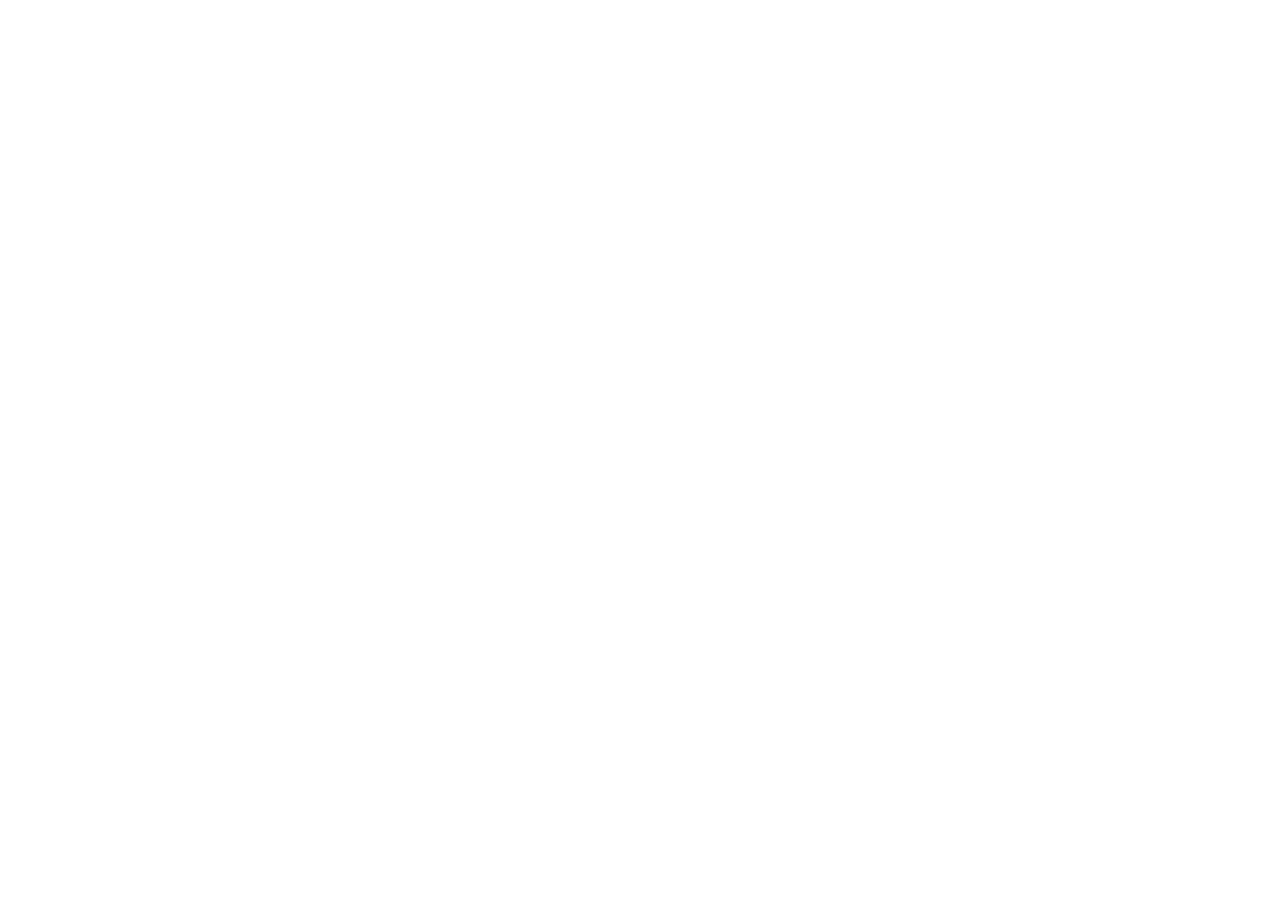
==== music.html @ b4eae677 "initial stage" ====
<!DOCTYPE html>
<html lang="en">
<head>
    <meta charset="UTF-8">
    <meta name="viewport" content="width=device-width, initial-scale=1.0">
    <title>Document</title>
</head>
<body>
    
</body>
</html>
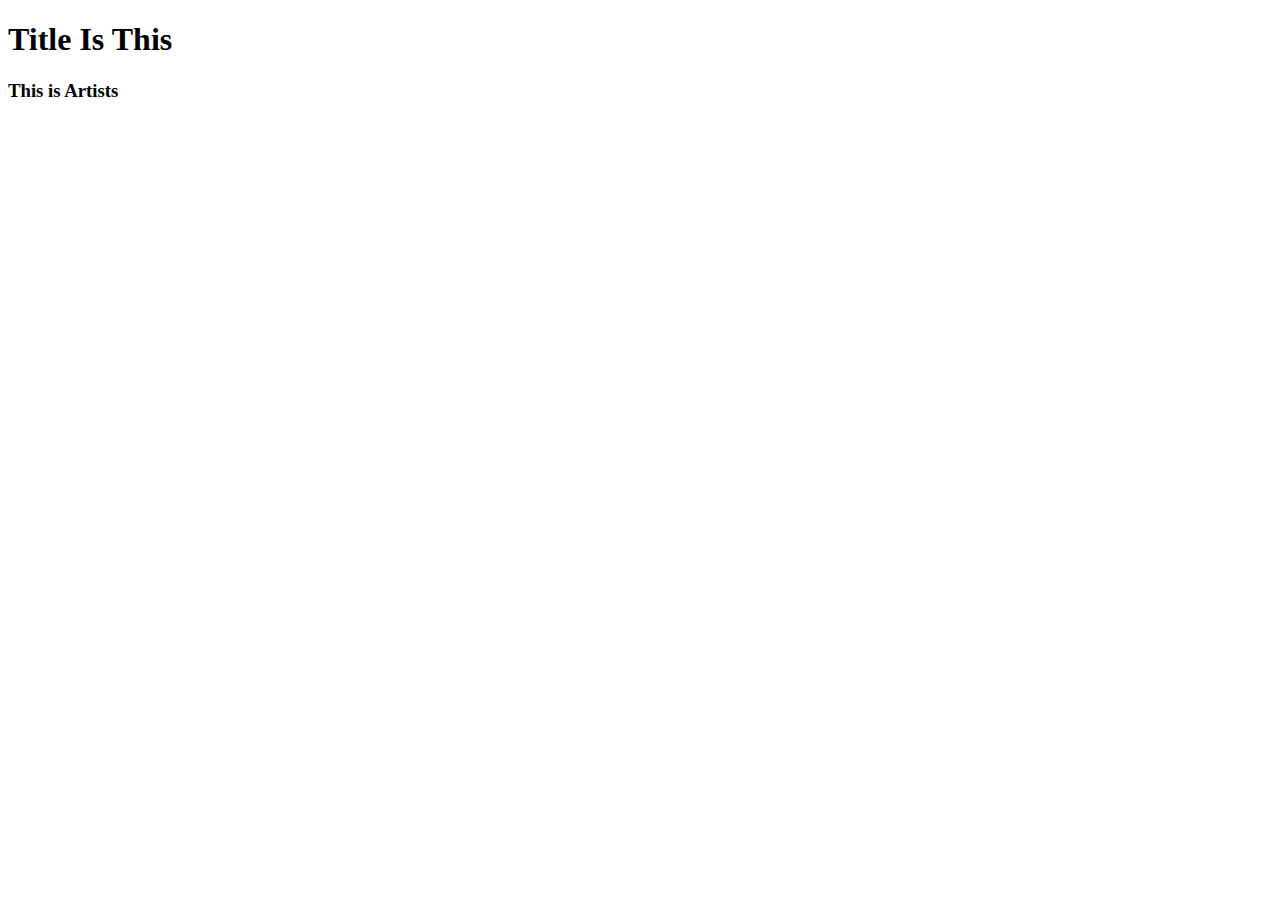
==== commit 16a34d81: "HTML Work Done" ====
--- a/music.html
+++ b/music.html
@@ -3,9 +3,54 @@
 <head>
     <meta charset="UTF-8">
     <meta name="viewport" content="width=device-width, initial-scale=1.0">
-    <title>Document</title>
+    <title>Music Player V 2.0</title>
+    <link rel="stylesheet" href="https://cdnjs.cloudflare.com/ajax/libs/font-awesome/5.15.0/css/all.min.css" integrity="sha512-BnbUDfEUfV0Slx6TunuB042k9tuKe3xrD6q4mg5Ed72LTgzDIcLPxg6yI2gcMFRyomt+yJJxE+zJwNmxki6/RA==" crossorigin="anonymous" />
+    <link rel="stylesheet" href="music.css">
 </head>
 <body>
+    <div class="main_div" id="main_div">
+        <div class="music_player_div">
+
+            <!-- This section will consists all the div related to the music info -->
+            <div class="music_info_div" id="music_info_div">
+                <div class="music_title_div" id="music_title_div">
+                    <h1 class="music_title" id="music_title">Title Is This</h1>
+                </div>
+                <div class="music_artists_div" id="music_artists_div">
+                    <h3 class="music_artists" id="music_artists">This is Artists</h3>
+                </div>
+            </div>
+
+            <!-- This section will consists all the div related to the cover image -->
+            <div class="cover_image_div" id="cover_image_div">
+                <img src="" alt="" class="cover_image" id="cover_image">
+            </div>
+
+            <!-- This section will consists all the div related to the music control -->
+            <div class="music_control_div" id="music_control_div">
+                <!-- This div consists the music current playback time and total duration -->
+                <div class="music_time_info_div">
+                    <div id="mucic_current_time"></div>
+                    <div id="music_total_duration"></div>
+                </div>
+                <!-- This div is related to the progress of the music playback -->
+                <div class="progress_div" id="progress_div">
+                    <div class="progress_bar" id="progress_bar">
+                        <div id="progress"></div>
+                    </div>
+                    <div class="progress_circle" id="progress_circle"></div>
+                </div>
+
+                <!-- This section will consists the music playback control like play, pause, 
+                forward, backward etc -->
+                <div class="playback_control_div" id="playback_control_div">
+                    <div id="forward"><i class="fas fa-step-forward"></i></div>
+                    <div id="play"><i class="fas fa-play"></i></div>
+                    <div id="backward"><i class="fas fa-step-backward"></i></div>
+                </div>
+            </div>
+        </div>
+    </div>
     
 </body>
 </html>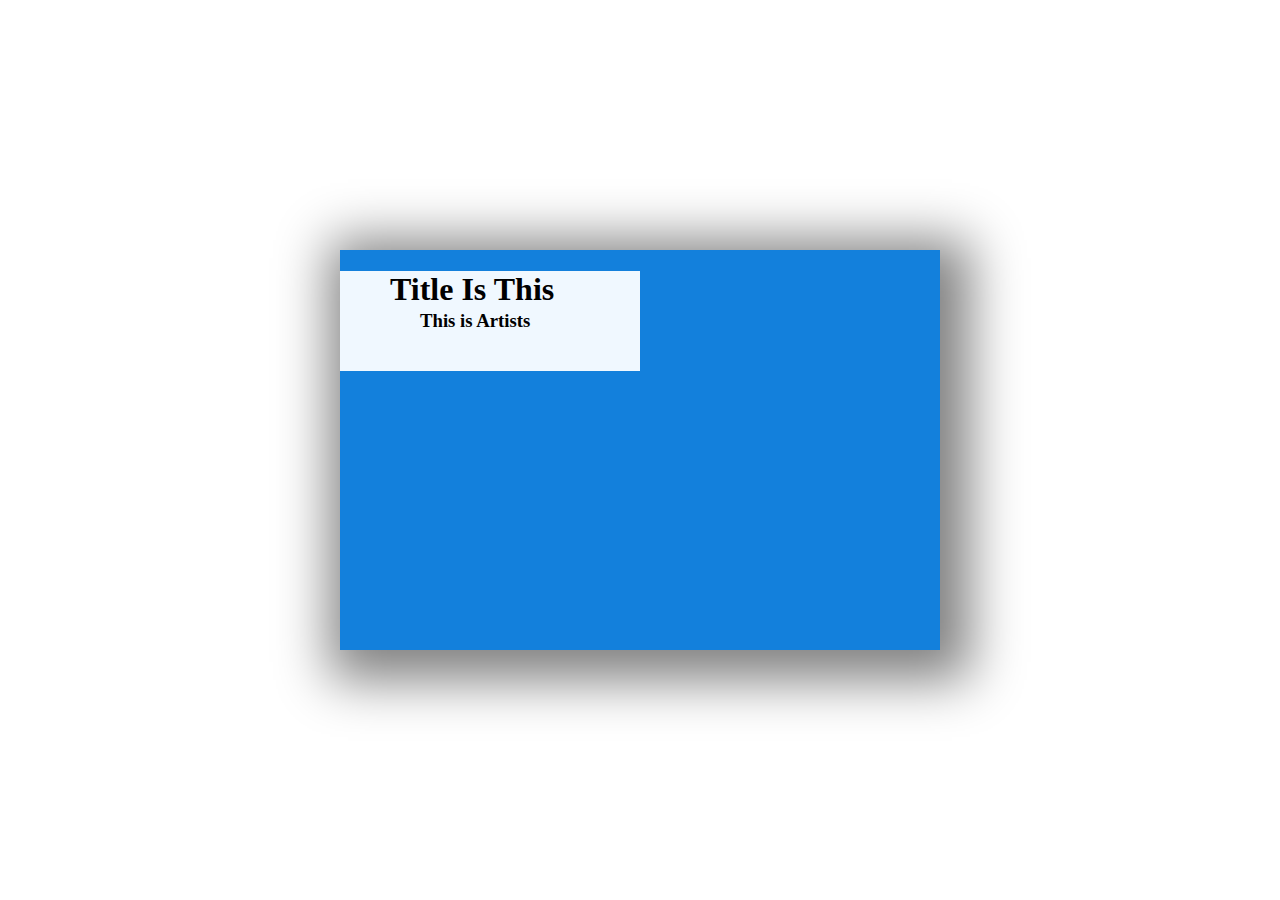
==== commit e0c60b93: "Added two section" ====
--- a/music.html
+++ b/music.html
@@ -1,56 +1,68 @@
 <!DOCTYPE html>
 <html lang="en">
+
 <head>
     <meta charset="UTF-8">
     <meta name="viewport" content="width=device-width, initial-scale=1.0">
     <title>Music Player V 2.0</title>
-    <link rel="stylesheet" href="https://cdnjs.cloudflare.com/ajax/libs/font-awesome/5.15.0/css/all.min.css" integrity="sha512-BnbUDfEUfV0Slx6TunuB042k9tuKe3xrD6q4mg5Ed72LTgzDIcLPxg6yI2gcMFRyomt+yJJxE+zJwNmxki6/RA==" crossorigin="anonymous" />
+    <link rel="stylesheet" href="https://cdnjs.cloudflare.com/ajax/libs/font-awesome/5.15.0/css/all.min.css"
+        integrity="sha512-BnbUDfEUfV0Slx6TunuB042k9tuKe3xrD6q4mg5Ed72LTgzDIcLPxg6yI2gcMFRyomt+yJJxE+zJwNmxki6/RA=="
+        crossorigin="anonymous" />
     <link rel="stylesheet" href="music.css">
 </head>
+
 <body>
     <div class="main_div" id="main_div">
         <div class="music_player_div">
 
-            <!-- This section will consists all the div related to the music info -->
-            <div class="music_info_div" id="music_info_div">
-                <div class="music_title_div" id="music_title_div">
-                    <h1 class="music_title" id="music_title">Title Is This</h1>
-                </div>
-                <div class="music_artists_div" id="music_artists_div">
-                    <h3 class="music_artists" id="music_artists">This is Artists</h3>
-                </div>
-            </div>
-
-            <!-- This section will consists all the div related to the cover image -->
-            <div class="cover_image_div" id="cover_image_div">
-                <img src="" alt="" class="cover_image" id="cover_image">
-            </div>
-
-            <!-- This section will consists all the div related to the music control -->
-            <div class="music_control_div" id="music_control_div">
-                <!-- This div consists the music current playback time and total duration -->
-                <div class="music_time_info_div">
-                    <div id="mucic_current_time"></div>
-                    <div id="music_total_duration"></div>
-                </div>
-                <!-- This div is related to the progress of the music playback -->
-                <div class="progress_div" id="progress_div">
-                    <div class="progress_bar" id="progress_bar">
-                        <div id="progress"></div>
+            <!-- This is the section which will be the left of the music player -->
+            <section class="left_section">
+                <!-- This section will consists all the div related to the music info -->
+                <div class="music_info_div" id="music_info_div">
+                    <div class="music_title_div" id="music_title_div">
+                        <h1 class="music_title" id="music_title">Title Is This</h1>
                     </div>
-                    <div class="progress_circle" id="progress_circle"></div>
+                    <div class="music_artists_div" id="music_artists_div">
+                        <h3 class="music_artists" id="music_artists">This is Artists</h3>
+                    </div>
                 </div>
 
-                <!-- This section will consists the music playback control like play, pause, 
+                <!-- This section will consists all the div related to the cover image -->
+                <div class="cover_image_div" id="cover_image_div">
+                    <img src="" alt="" class="cover_image" id="cover_image">
+                </div>
+            </section>
+
+            <!-- This is the section which will be the right of the music player -->
+            <section class="right_section">
+                <!-- This section will consists all the div related to the music control -->
+                <div class="music_control_div" id="music_control_div">
+                    <!-- This div consists the music current playback time and total duration -->
+                    <div class="music_time_info_div">
+                        <div id="mucic_current_time"></div>
+                        <div id="music_total_duration"></div>
+                    </div>
+                    <!-- This div is related to the progress of the music playback -->
+                    <div class="progress_div" id="progress_div">
+                        <div class="progress_bar" id="progress_bar">
+                            <div id="progress"></div>
+                        </div>
+                        <div class="progress_circle" id="progress_circle"></div>
+                    </div>
+
+                    <!-- This section will consists the music playback control like play, pause, 
                 forward, backward etc -->
-                <div class="playback_control_div" id="playback_control_div">
-                    <div id="forward"><i class="fas fa-step-forward"></i></div>
-                    <div id="play"><i class="fas fa-play"></i></div>
-                    <div id="backward"><i class="fas fa-step-backward"></i></div>
+                    <div class="playback_control_div" id="playback_control_div">
+                        <div id="forward"><i class="fas fa-step-forward"></i></div>
+                        <div id="play"><i class="fas fa-play"></i></div>
+                        <div id="backward"><i class="fas fa-step-backward"></i></div>
+                    </div>
                 </div>
-            </div>
+            </section>
+
         </div>
     </div>
-    
+
 </body>
+
 </html>--- a/music.css
+++ b/music.css
@@ -0,0 +1,61 @@
+* {
+    box-sizing: border-box;
+}
+
+body {
+    padding: 0;
+    margin: 0;
+}
+
+
+/* This is the css styling for the main div */
+.main_div {
+    width: 600px;
+    height: 400px;
+    display: flex;
+    position: absolute;
+    top: 50%;
+    left: 50%;
+    transform: translate(-50%, -50%);
+    background-color: rgb(219, 159, 29);
+    box-shadow: 10px 10px 50px 20px grey;
+}
+
+/* This is the css styling for the music_player_div */
+.music_player_div {
+    width: 100%;
+    height: 100%;
+    background-color: rgba(15, 127, 224, 0.986);
+    display: flex;
+}
+
+/* This is css styling for the music_info_div */
+.music_info_div {
+    width: 300px;
+    height: 100px;
+    display: block;
+    background-color: aliceblue;
+}
+
+/* This is the css styling for the music_title_div */
+.music_title_div {
+    width: 300px;
+    position: relative;
+}
+
+.music_title {
+    justify-content: center;
+    margin-left: 50px;
+}
+
+/* This is the css styling for the music_artists_div */
+.music_artists_div {
+    width: 300px;
+    position: relative;
+    bottom: 20px;
+}
+
+.music_artists {
+    justify-content: center;
+    margin-left: 80px;
+}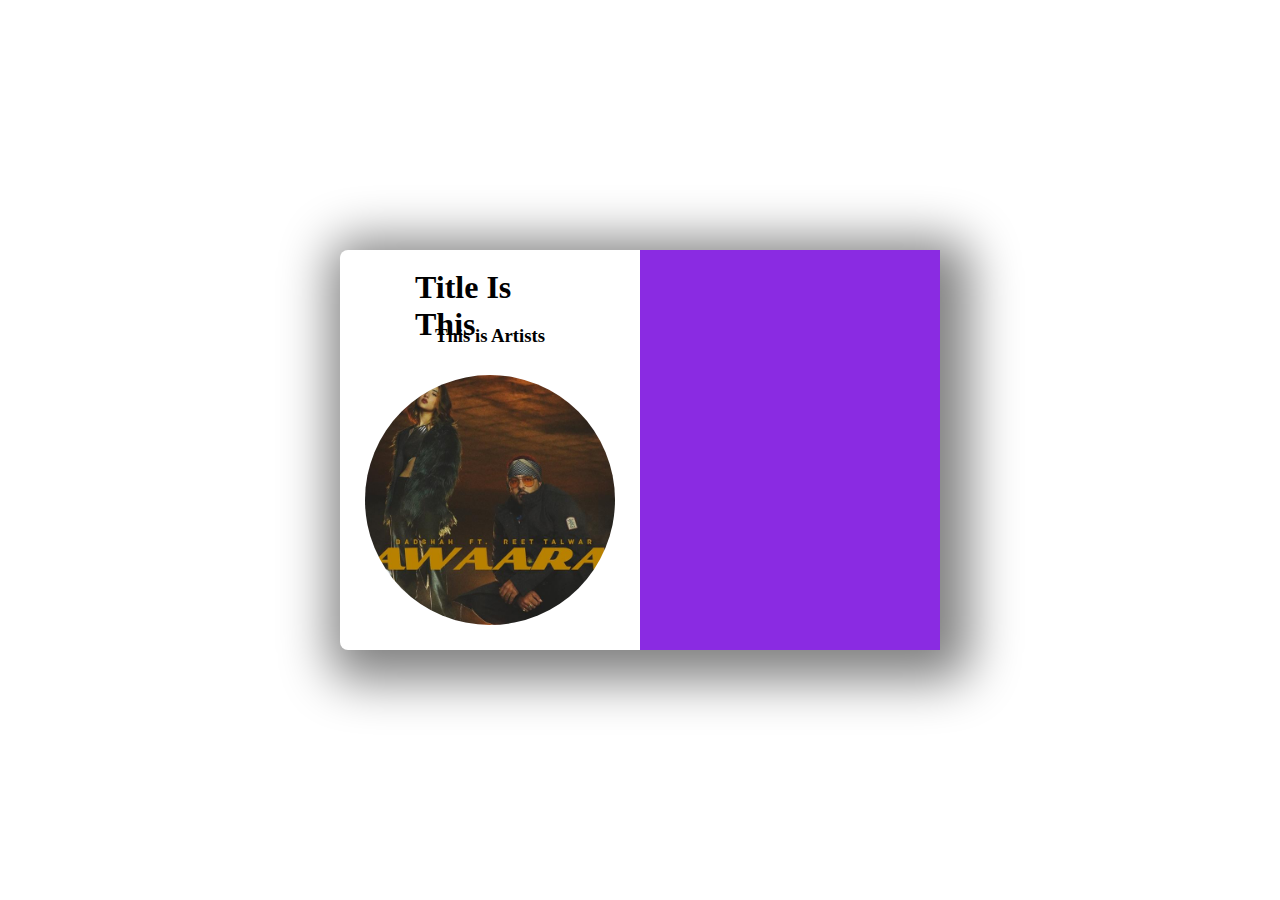
==== commit b04c5771: "Left Section CSS Completed" ====
--- a/music.html
+++ b/music.html
@@ -29,7 +29,7 @@
 
                 <!-- This section will consists all the div related to the cover image -->
                 <div class="cover_image_div" id="cover_image_div">
-                    <img src="" alt="" class="cover_image" id="cover_image">
+                    <img src="image/awaara.jpg" alt="" class="cover_image" id="cover_image">
                 </div>
             </section>
 
--- a/music.css
+++ b/music.css
@@ -17,15 +17,20 @@
     top: 50%;
     left: 50%;
     transform: translate(-50%, -50%);
-    background-color: rgb(219, 159, 29);
     box-shadow: 10px 10px 50px 20px grey;
+    border-radius: 8px;
 }
 
 /* This is the css styling for the music_player_div */
 .music_player_div {
     width: 100%;
     height: 100%;
-    background-color: rgba(15, 127, 224, 0.986);
+    display: flex;
+}
+
+/* This is the css styling for the left section */
+.left_section {
+    width: 50%;
     display: flex;
 }
 
@@ -34,28 +39,61 @@
     width: 300px;
     height: 100px;
     display: block;
-    background-color: aliceblue;
+    position: absolute;
 }
 
 /* This is the css styling for the music_title_div */
 .music_title_div {
-    width: 300px;
+    width: 100%;
+    height: 50px;
     position: relative;
 }
 
 .music_title {
-    justify-content: center;
-    margin-left: 50px;
+    position: absolute;
+    top: 70%;
+    left: 50%;
+    transform: translate(-50%, -50%);
 }
 
 /* This is the css styling for the music_artists_div */
 .music_artists_div {
-    width: 300px;
+    width: 100%;
+    height: 50px;
     position: relative;
-    bottom: 20px;
 }
 
 .music_artists {
-    justify-content: center;
-    margin-left: 80px;
+    position: absolute;
+    top: 20%;
+    left: 50%;
+    transform: translate(-50%, -20%);
+}
+
+/* This is css styling for the music cover div */
+.cover_image_div {
+    width: 100%;
+    height: 300px;
+    position: relative;
+    top: 100px;
+}
+
+/* This is css styling for the img  */
+.cover_image_div img {
+    width: 250px;
+    height: 250px;
+    position: relative;
+    top: 50%;
+    left: 50%;
+    border-image: round;
+    transform: translate(-50%, -50%);
+    border-radius: 250px;
+}
+
+/*_______________________Right Section CSS_____________________*/
+/* This is the css styling for the right section */
+.right_section {
+    width: 50%;
+    display: block;
+    background-color: blueviolet;
 }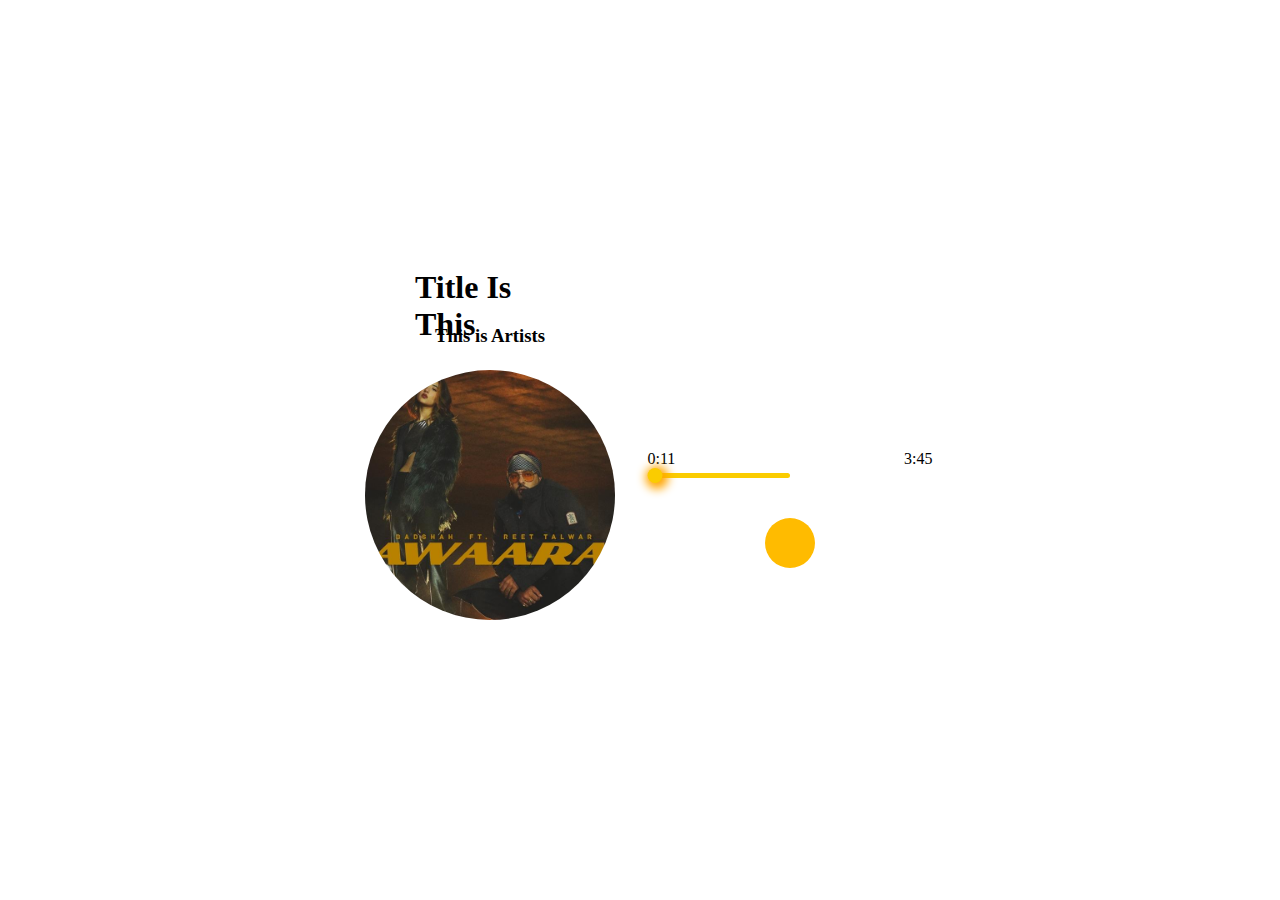
==== commit db611094: "All Styling Part Completed" ====
--- a/music.html
+++ b/music.html
@@ -29,7 +29,7 @@
 
                 <!-- This section will consists all the div related to the cover image -->
                 <div class="cover_image_div" id="cover_image_div">
-                    <img src="image/awaara.jpg" alt="" class="cover_image" id="cover_image">
+                    <img src="image/awaara.jpg" alt="" class="cover_image rotating_anim" id="cover_image">
                 </div>
             </section>
 
@@ -39,23 +39,23 @@
                 <div class="music_control_div" id="music_control_div">
                     <!-- This div consists the music current playback time and total duration -->
                     <div class="music_time_info_div">
-                        <div id="mucic_current_time"></div>
-                        <div id="music_total_duration"></div>
+                        <div id="mucic_current_time">0:11</div>
+                        <div id="music_total_duration">3:45</div>
                     </div>
                     <!-- This div is related to the progress of the music playback -->
                     <div class="progress_div" id="progress_div">
                         <div class="progress_bar" id="progress_bar">
                             <div id="progress"></div>
+                            <div class="progress_circle" id="progress_circle"></div>
                         </div>
-                        <div class="progress_circle" id="progress_circle"></div>
                     </div>
 
                     <!-- This section will consists the music playback control like play, pause, 
                 forward, backward etc -->
                     <div class="playback_control_div" id="playback_control_div">
-                        <div id="forward"><i class="fas fa-step-forward"></i></div>
-                        <div id="play"><i class="fas fa-play"></i></div>
-                        <div id="backward"><i class="fas fa-step-backward"></i></div>
+                        <div id="backward_div"><i class="fas fa-step-backward" id="backward"></i></div>
+                        <div id="play_div"><i class="fas fa-play" id="play"></i></div>
+                        <div id="forward_div"><i class="fas fa-step-forward" id="forward"></i></div>
                     </div>
                 </div>
             </section>
--- a/music.css
+++ b/music.css
@@ -17,8 +17,8 @@
     top: 50%;
     left: 50%;
     transform: translate(-50%, -50%);
-    box-shadow: 10px 10px 50px 20px grey;
-    border-radius: 8px;
+    /* box-shadow: 10px 10px 50px 20px grey; */
+    border-radius: 16px;
 }
 
 /* This is the css styling for the music_player_div */
@@ -26,6 +26,35 @@
     width: 100%;
     height: 100%;
     display: flex;
+    border-radius: 16px;
+    animation-name: colorAnimation;
+    animation-duration: 2s;
+    animation-timing-function:cubic-bezier(0.39, 0.575, 0.565, 1);
+    animation-iteration-count: infinite;
+}
+
+@keyframes colorAnimation {
+    0% {
+        background-color: rgba(255, 0, 0, 0.30);
+        box-shadow: 10px 10px 50px 20px rgba(255, 102, 0, 0.75);
+    }
+    25% {
+        background-color: rgba(255, 102, 0, 0.30);
+        box-shadow: 10px 10px 50px 20px rgba(255, 0, 0, 0.75);
+    }
+    50% {
+        background-color: rgba(255, 255, 0, 0.30);
+        box-shadow: 10px 10px 50px 20px rgba(255, 0, 0, 0.75);
+    }
+    75% {
+        background-color: rgba(209, 201, 87, 0.30);
+        box-shadow: 10px 10px 50px 20px rgba(255, 0, 119, 0.658);
+    }
+    100% {
+       background-color: rgba(255, 0, 0, 0.30);
+       box-shadow: 10px 10px 50px 20px rgba(209, 201, 87, 0.75);
+
+    }
 }
 
 /* This is the css styling for the left section */
@@ -83,17 +112,183 @@
     width: 250px;
     height: 250px;
     position: relative;
-    top: 50%;
-    left: 50%;
+    display: flex;
+    margin: auto;
+    top: 20px;
     border-image: round;
-    transform: translate(-50%, -50%);
     border-radius: 250px;
+}
+
+/* This is the css for the cover image rotation */
+.rotating_anim {
+    animation-name: image_rotation;
+    animation-duration: 4s;
+    animation-timing-function: cubic-bezier(0.785, 0.135, 0.15, 0.86);
+    animation-iteration-count: infinite;
+}
+
+@keyframes image_rotation {
+    from {
+        transform: rotate(0deg) ;
+    }
+    to {
+        transform: rotate(360deg);
+    }
 }
 
 /*_______________________Right Section CSS_____________________*/
 /* This is the css styling for the right section */
 .right_section {
     width: 50%;
+}
+
+/* This is the css styling for music_control_div */
+.music_control_div {
+    width: 100%;
+    height: 100%;
     display: block;
-    background-color: blueviolet;
+}
+
+/* This is the css for music_time_info_div */
+.music_time_info_div {
+    width: 95%;
+    position: relative;
+    display: flex;
+    margin: auto;
+    top: 200px;
+    justify-content: space-between;
+}
+
+/* This is the css for progress_div */
+.progress_div {
+    width: 90%;
+    height: 50px;
+    position: relative;
+    display: flex;
+    margin: auto;
+    top: 200px;
+}
+
+
+/* This is the css for progressbar */
+.progress_bar {
+    width: 100%;
+    height: 5px;
+    position: relative;
+    display: flex;
+    top: 5px;
+    background-color: rgb(255, 255, 255);
+    border-radius: 20px;
+}
+
+.progress_bar:hover {
+    cursor: pointer;
+}
+
+/* This is the css for progress */ 
+#progress {
+    width: 50%;
+    height: 100%;
+    background-color: rgb(250, 204, 0);
+    border-radius: 20px;
+}
+
+/* This is the css for progress circle */
+.progress_circle {
+    width: 15px;
+    height: 15px;
+    border-radius: 15px;
+    background-color: rgb(250, 204, 0);
+    position: absolute;
+    top: -100%;
+    transform: translateX(-50%);
+    box-shadow: 2px 2px 10px 4px rgb(255, 166, 0);
+}
+
+.progress_circle:hover {
+    cursor: pointer;
+}
+
+/* This is the css for the playback_control_div */
+.playback_control_div {
+    width: 100%;
+    position: relative;
+    display: flex;
+    justify-content: space-around;
+    top: 200px;
+}
+
+/* This id the css for the play div */
+#play_div {
+    width: 50px;
+    height: 50px;
+    display: flex;
+    position: relative;
+    background-color: rgb(255, 187, 0);
+    border-radius: 50px;
+}
+
+#play {
+    display: flex;
+    position: relative;
+    margin: auto;
+}
+
+#play_div:hover {
+    cursor: pointer;
+    background-color: rgb(250, 0, 42);
+    box-shadow: 5px 1px 40px 5px rgb(245, 0, 143);
+}
+
+#play_div:hover > #play {
+    color: aliceblue;
+}
+
+/* This is the css for forward_div  */
+#forward_div {
+    width: 50px;
+    height: 50px;
+    display: flex;
+    position: relative;
+    border-radius: 50px;
+}
+
+#forward {
+    display: flex;
+    position: relative;
+    margin: auto;
+}
+
+#forward_div:hover {
+    cursor: pointer;
+    
+}
+
+#forward_div:hover > #forward {
+    color: rgb(250, 0, 67);
+}
+
+/* This is the css for backward_div  */
+#backward_div {
+    width: 50px;
+    height: 50px;
+    display: flex;
+    position: relative;
+    border-radius: 50px;
+}
+
+
+#backward {
+    display: flex;
+    position: relative;
+    margin: auto;
+}
+
+#backward_div:hover {
+    cursor: pointer;
+    
+}
+
+#backward_div:hover > #backward {
+    color: rgb(250, 0, 67);
 }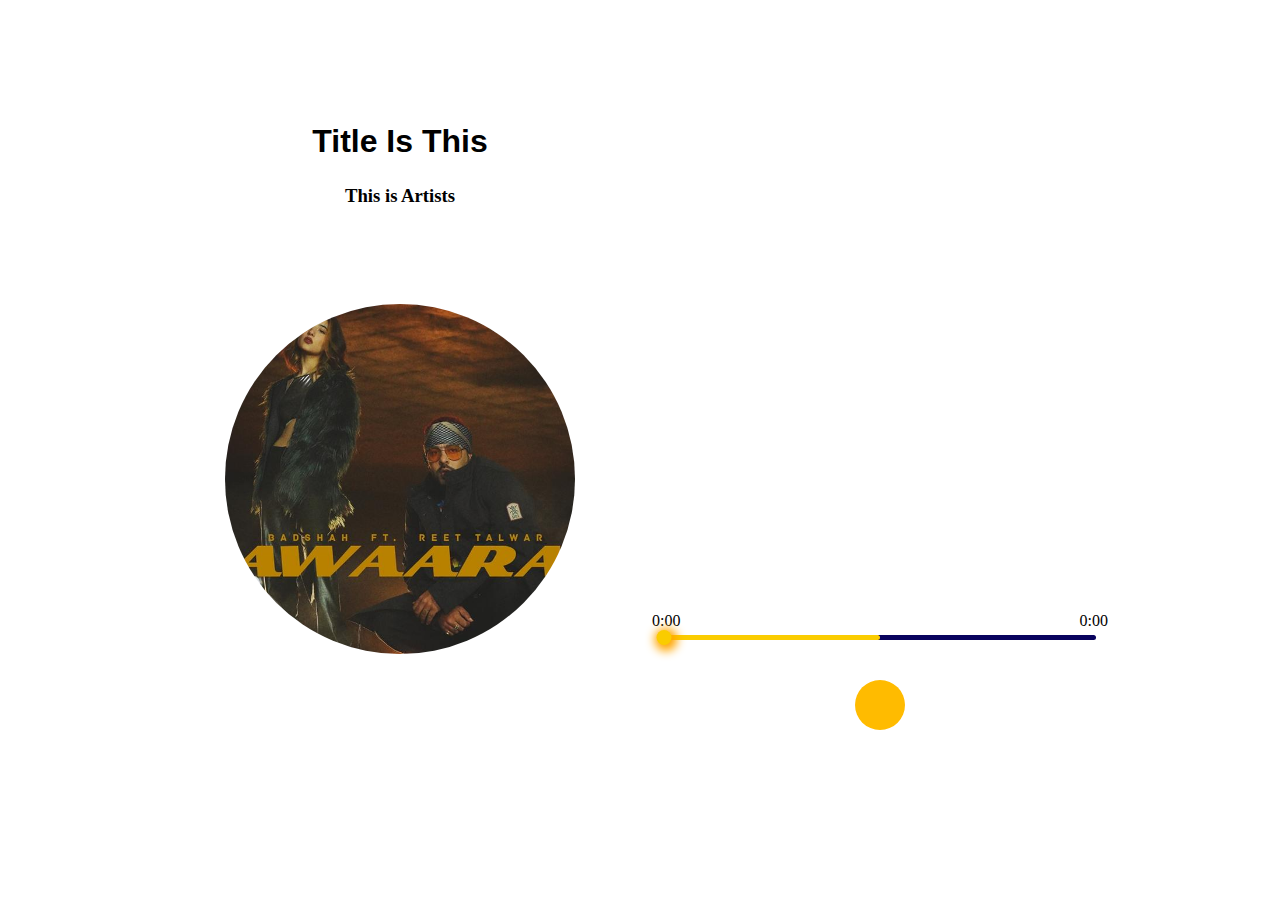
==== commit 5c5c4ae3: "Javascript File Added" ====
--- a/music.html
+++ b/music.html
@@ -13,7 +13,7 @@
 
 <body>
     <div class="main_div" id="main_div">
-        <div class="music_player_div">
+        <div class="music_player_div" id="music_player_div">
 
             <!-- This is the section which will be the left of the music player -->
             <section class="left_section">
@@ -29,7 +29,7 @@
 
                 <!-- This section will consists all the div related to the cover image -->
                 <div class="cover_image_div" id="cover_image_div">
-                    <img src="image/awaara.jpg" alt="" class="cover_image rotating_anim" id="cover_image">
+                    <img src="image/awaara.jpg" alt="" class="cover_image" id="cover_image">
                 </div>
             </section>
 
@@ -53,6 +53,7 @@
                     <!-- This section will consists the music playback control like play, pause, 
                 forward, backward etc -->
                     <div class="playback_control_div" id="playback_control_div">
+                        <audio src="" id="music"></audio>
                         <div id="backward_div"><i class="fas fa-step-backward" id="backward"></i></div>
                         <div id="play_div"><i class="fas fa-play" id="play"></i></div>
                         <div id="forward_div"><i class="fas fa-step-forward" id="forward"></i></div>
@@ -63,6 +64,8 @@
         </div>
     </div>
 
+    <script src="script.js"></script>
+
 </body>
 
 </html>--- a/music.css
+++ b/music.css
@@ -10,15 +10,19 @@
 
 /* This is the css styling for the main div */
 .main_div {
-    width: 600px;
-    height: 400px;
-    display: flex;
+    width: 75%;
+    height: 90%;
+    display: block;
     position: absolute;
     top: 50%;
     left: 50%;
     transform: translate(-50%, -50%);
-    /* box-shadow: 10px 10px 50px 20px grey; */
     border-radius: 16px;
+}
+
+/* This is the css for box shadow */
+.box_shadow {
+    box-shadow:10px 10px 80px 10px #584949;
 }
 
 /* This is the css styling for the music_player_div */
@@ -26,10 +30,14 @@
     width: 100%;
     height: 100%;
     display: flex;
+    position: relative;
     border-radius: 16px;
+}
+
+.flash_animation {
     animation-name: colorAnimation;
-    animation-duration: 2s;
-    animation-timing-function:cubic-bezier(0.39, 0.575, 0.565, 1);
+    animation-duration: 500ms;
+    animation-timing-function:cubic-bezier(1, 0, 0, 1);
     animation-iteration-count: infinite;
 }
 
@@ -60,21 +68,22 @@
 /* This is the css styling for the left section */
 .left_section {
     width: 50%;
-    display: flex;
+    display: block;
+    position: relative;
 }
 
 /* This is css styling for the music_info_div */
 .music_info_div {
-    width: 300px;
-    height: 100px;
-    display: block;
-    position: absolute;
+    width: 100%;
+    height: 20%;
+    display: block;
+    position: relative;
 }
 
 /* This is the css styling for the music_title_div */
 .music_title_div {
     width: 100%;
-    height: 50px;
+    height: 50%;
     position: relative;
 }
 
@@ -82,39 +91,41 @@
     position: absolute;
     top: 70%;
     left: 50%;
-    transform: translate(-50%, -50%);
+    font-family: -apple-system, BlinkMacSystemFont, 'Segoe UI', Roboto, Oxygen, Ubuntu, Cantarell, 'Open Sans', 'Helvetica Neue', sans-serif;
+    font-size: 32px;
+    transform: translate(-50%, 0%);
 }
 
 /* This is the css styling for the music_artists_div */
 .music_artists_div {
     width: 100%;
-    height: 50px;
+    height: 50%;
     position: relative;
 }
 
 .music_artists {
     position: absolute;
-    top: 20%;
+    top: 50%;
     left: 50%;
-    transform: translate(-50%, -20%);
+    font-family: cursive;
+    transform: translate(-50%, 0%);
 }
 
 /* This is css styling for the music cover div */
 .cover_image_div {
     width: 100%;
-    height: 300px;
-    position: relative;
-    top: 100px;
+    height: 80%;
+    position: relative;
 }
 
 /* This is css styling for the img  */
 .cover_image_div img {
-    width: 250px;
-    height: 250px;
-    position: relative;
-    display: flex;
-    margin: auto;
-    top: 20px;
+    width: 350px;
+    height: 350px;
+    position: relative;
+    display: flex;
+    top: 15%;
+    margin: auto;
     border-image: round;
     border-radius: 250px;
 }
@@ -155,7 +166,7 @@
     position: relative;
     display: flex;
     margin: auto;
-    top: 200px;
+    top: 70%;
     justify-content: space-between;
 }
 
@@ -166,7 +177,7 @@
     position: relative;
     display: flex;
     margin: auto;
-    top: 200px;
+    top: 70%;
 }
 
 
@@ -177,7 +188,7 @@
     position: relative;
     display: flex;
     top: 5px;
-    background-color: rgb(255, 255, 255);
+    background-color: rgb(9, 3, 94);
     border-radius: 20px;
 }
 
@@ -215,7 +226,7 @@
     position: relative;
     display: flex;
     justify-content: space-around;
-    top: 200px;
+    top: 70%;
 }
 
 /* This id the css for the play div */
@@ -291,4 +302,164 @@
 
 #backward_div:hover > #backward {
     color: rgb(250, 0, 67);
+}
+
+/*___________________CSS For Medis Queries______________________*/
+/* For Screen Less than 1024px */
+@media only screen and (max-width: 1024px) {
+/* This is the css styling for the main div */
+.main_div {
+    width: 90%;
+    height: 90%;
+    border-radius: 40px;
+}
+
+/* This is the css styling for the music_player_div */
+.music_player_div {
+    display: block;
+    position: relative;
+    border-radius: 40px;
+}
+
+
+/* This is the css styling for the left section */
+.left_section {
+    width: 100%;
+    height: 70%;
+    display: block;
+    position: relative;
+}
+
+/* This is the css styling for the music_title_div */
+
+.music_title {
+    font-size: 24px;
+}
+
+.music_artists {
+    font-size: 14px;
+}
+
+/* This is css styling for the img  */
+.cover_image_div img {
+    width: 250px;
+    height: 250px;
+}
+
+/* This is the css for the cover image rotation */
+.rotating_anim {
+    animation-name: image_rotation;
+    animation-duration: 2s;
+    animation-timing-function: cubic-bezier(0.23, 1, 0.320, 1);
+    animation-iteration-count: infinite;
+}
+
+@keyframes image_rotation {
+    from {
+        transform: rotate(0deg) ;
+    }
+    to {
+        transform: rotate(360deg);
+    }
+}
+
+/*_______________________Right Section CSS_____________________*/
+/* This is the css styling for the right section */
+.right_section {
+    width: 100%;
+    height: 30%;
+    position: relative;
+}
+
+/* This is the css for music_time_info_div */
+.music_time_info_div {
+    top: 0;
+}
+
+/* This is the css for progress_div */
+.progress_div {
+    top: 0;
+}
+
+/* This is the css for the playback_control_div */
+.playback_control_div {
+    top: 0;
+}
+}
+
+/*_______________ For Screen Less than 300px__________ */
+@media only screen and (max-width: 320px) {
+        
+    /* This is the css styling for the music_title_div */
+    
+    .music_title {
+        font-size: 18px;
+        top: 60%;
+    }
+    
+    .music_artists {
+        font-size: 12px;
+    }
+    
+    /* This is css styling for the img  */
+    .cover_image_div img {
+        width: 220px;
+        height: 220px;
+    }
+    
+}
+
+/*_______________ For Screen Less than 300px__________ */
+@media only screen and (max-height: 480px) {
+
+
+    /* This is the css styling for the music_player_div */
+    .music_player_div {
+        display: flex;
+        position: absolute;
+        border-radius: 40px;
+    }
+
+    /* This is the css for right section */
+    .right_section {
+        height: 100%;
+        position: absolute;
+    }
+
+    /* This is the css for music title */
+    .music_title {
+        top: 30%;
+    }
+    
+    /* This is css styling for the img  */
+    .cover_image_div img {
+        width: 150px;
+        height: 150px;
+    }
+
+    /* This is the css for music_time_info_div */
+.music_time_info_div {
+    width: 85%;
+    top: 60%;
+}
+
+/* This is the css for progress_div */
+.progress_div {
+    width: 75%;
+    top: 60%;
+}
+
+/* This is the css for the playback_control_div */
+.playback_control_div {
+    top: 60%;
+}
+
+/* #forward, #backward {
+    color: aliceblue;
+}
+
+#mucic_current_time, #music_total_duration {
+    color: aliceblue;
+} */
+    
 }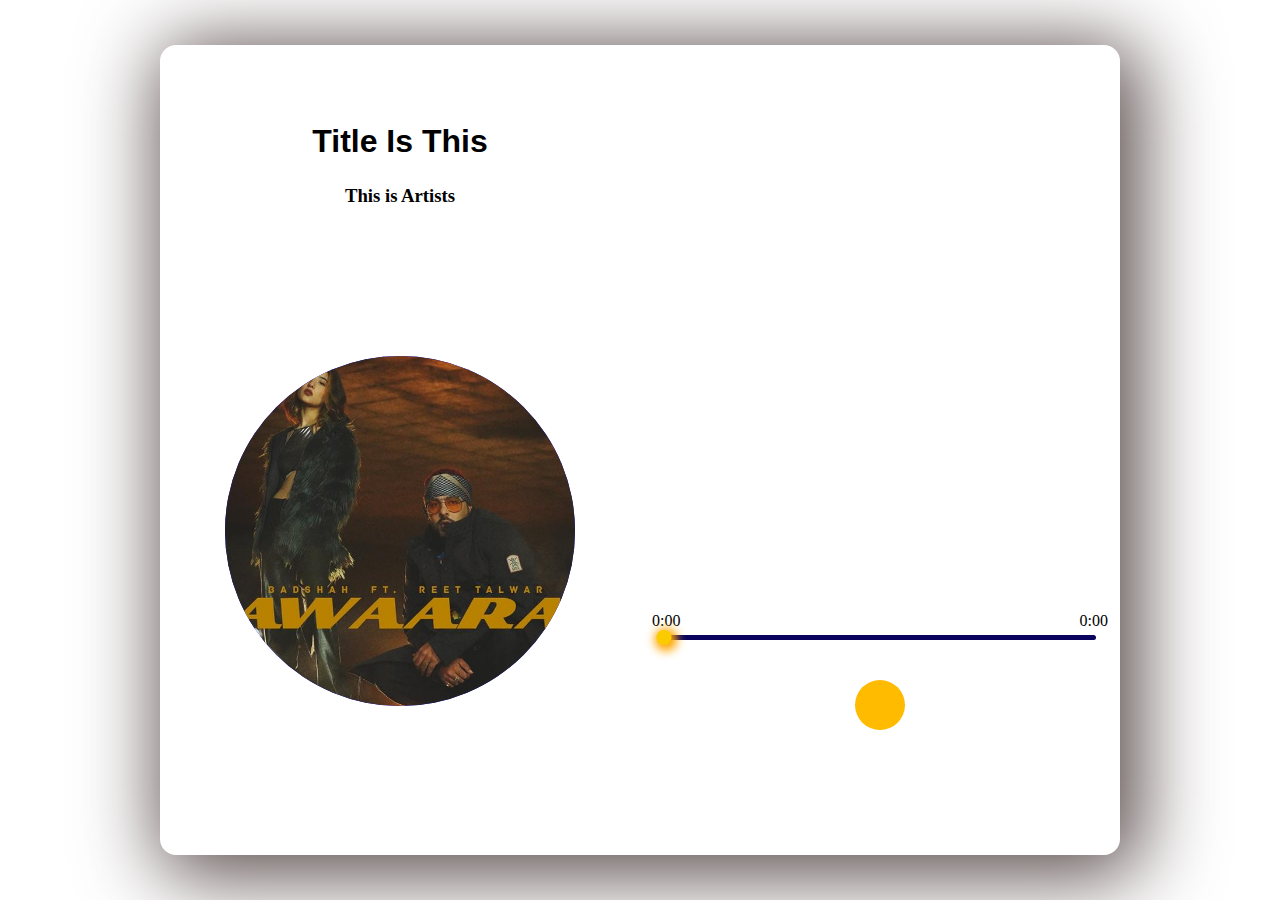
==== commit 96990659: "Added  Animation on the side of cover image" ====
--- a/music.html
+++ b/music.html
@@ -12,7 +12,7 @@
 </head>
 
 <body>
-    <div class="main_div" id="main_div">
+    <div class="main_div box_shadow" id="main_div">
         <div class="music_player_div" id="music_player_div">
 
             <!-- This is the section which will be the left of the music player -->
@@ -29,6 +29,7 @@
 
                 <!-- This section will consists all the div related to the cover image -->
                 <div class="cover_image_div" id="cover_image_div">
+                    <div class="flash_anim_div" id="flash_anim_div"></div>
                     <img src="image/awaara.jpg" alt="" class="cover_image" id="cover_image">
                 </div>
             </section>
--- a/music.css
+++ b/music.css
@@ -34,33 +34,34 @@
     border-radius: 16px;
 }
 
-.flash_animation {
+/* This is flash animation for music player div */
+.color_animation {
     animation-name: colorAnimation;
     animation-duration: 500ms;
-    animation-timing-function:cubic-bezier(1, 0, 0, 1);
+    animation-timing-function:cubic-bezier(0.895, 0.03, 0.685, 0.22);
     animation-iteration-count: infinite;
 }
 
 @keyframes colorAnimation {
     0% {
         background-color: rgba(255, 0, 0, 0.30);
-        box-shadow: 10px 10px 50px 20px rgba(255, 102, 0, 0.75);
+        box-shadow: 10px 10px 50px 15px rgba(255, 102, 0, 0.75);
     }
     25% {
         background-color: rgba(255, 102, 0, 0.30);
-        box-shadow: 10px 10px 50px 20px rgba(255, 0, 0, 0.75);
+        box-shadow: 10px 10px 50px 15px rgba(255, 0, 0, 0.75);
     }
     50% {
         background-color: rgba(255, 255, 0, 0.30);
-        box-shadow: 10px 10px 50px 20px rgba(255, 0, 0, 0.75);
+        box-shadow: 10px 10px 50px 15px rgba(255, 0, 0, 0.75);
     }
     75% {
         background-color: rgba(209, 201, 87, 0.30);
-        box-shadow: 10px 10px 50px 20px rgba(255, 0, 119, 0.658);
+        box-shadow: 10px 10px 50px 15px rgba(255, 0, 119, 0.658);
     }
     100% {
        background-color: rgba(255, 0, 0, 0.30);
-       box-shadow: 10px 10px 50px 20px rgba(209, 201, 87, 0.75);
+       box-shadow: 10px 10px 50px 15px rgba(209, 201, 87, 0.75);
 
     }
 }
@@ -115,7 +116,8 @@
 .cover_image_div {
     width: 100%;
     height: 80%;
-    position: relative;
+    position: absolute;
+    display: flex;
 }
 
 /* This is css styling for the img  */
@@ -123,18 +125,15 @@
     width: 350px;
     height: 350px;
     position: relative;
-    display: flex;
-    top: 15%;
     margin: auto;
-    border-image: round;
     border-radius: 250px;
 }
 
 /* This is the css for the cover image rotation */
 .rotating_anim {
     animation-name: image_rotation;
-    animation-duration: 4s;
-    animation-timing-function: cubic-bezier(0.785, 0.135, 0.15, 0.86);
+    animation-duration: 2s;
+    animation-timing-function: ease-in-out;
     animation-iteration-count: infinite;
 }
 
@@ -144,6 +143,46 @@
     }
     to {
         transform: rotate(360deg);
+    }
+}
+
+.cover_image_div .flash_anim_div {
+    width: 350px;
+    height: 350px;
+    position: absolute;
+    border-radius: 250px;
+    background-color: blue;
+    top: 50%;
+    left: 50%;
+    transform: translate(-50%, -50%);
+}
+
+.flash_animation {
+    animation-name: imageAnimation;
+    animation-duration: 400ms;
+    animation-timing-function:ease-in-out;
+    animation-iteration-count: infinite;
+}
+
+@keyframes imageAnimation {
+    0% {
+        box-shadow: 10px 10px 50px 10px rgba(255, 238, 0, 0.75);
+    }
+    20% {
+        box-shadow: 10px 10px 50px 20px rgba(255, 94, 0, 0.75);
+    }
+    40% {
+        box-shadow: 10px 10px 50px 30px rgba(200, 255, 0, 0.75);
+    }
+    60% {
+        box-shadow: 10px 10px 50px 40px rgba(214, 17, 17, 0.75);
+    }
+    80% {
+        box-shadow: 10px 10px 50px 50px rgba(211, 144, 19, 0.75);
+    }
+    100% {
+       box-shadow: 10px 10px 50px 60px rgba(204, 8, 106, 0.75);
+
     }
 }
 
@@ -198,7 +237,7 @@
 
 /* This is the css for progress */ 
 #progress {
-    width: 50%;
+    width: 0;
     height: 100%;
     background-color: rgb(250, 204, 0);
     border-radius: 20px;
@@ -311,14 +350,15 @@
 .main_div {
     width: 90%;
     height: 90%;
-    border-radius: 40px;
+    border-radius: 8px;
+
 }
 
 /* This is the css styling for the music_player_div */
 .music_player_div {
     display: block;
     position: relative;
-    border-radius: 40px;
+    border-radius: 8px;
 }
 
 
@@ -341,10 +381,11 @@
 }
 
 /* This is css styling for the img  */
-.cover_image_div img {
+.cover_image_div img, .cover_image_div .flash_anim_div {
     width: 250px;
     height: 250px;
 }
+
 
 /* This is the css for the cover image rotation */
 .rotating_anim {
@@ -389,9 +430,18 @@
 
 /*_______________ For Screen Less than 300px__________ */
 @media only screen and (max-width: 320px) {
-        
+    
+    /* Remove animation from the .music_player_div */
+    .color_animation {
+        animation: none;
+    }
+
+    /* This is the css for box shadow */
+    .box_shadow {
+        box-shadow: none;
+    }
+
     /* This is the css styling for the music_title_div */
-    
     .music_title {
         font-size: 18px;
         top: 60%;
@@ -402,7 +452,7 @@
     }
     
     /* This is css styling for the img  */
-    .cover_image_div img {
+    .cover_image_div img, .cover_image_div .flash_anim_div {
         width: 220px;
         height: 220px;
     }
@@ -412,12 +462,22 @@
 /*_______________ For Screen Less than 300px__________ */
 @media only screen and (max-height: 480px) {
 
+
+    /* Remove animation from the .music_player_div */
+    .color_animation {
+        animation: none;
+    }
+
+    /* This is the css for box shadow */
+    .box_shadow {
+        box-shadow: none;
+    }
 
     /* This is the css styling for the music_player_div */
     .music_player_div {
         display: flex;
         position: absolute;
-        border-radius: 40px;
+        /* border-radius: 8px; */
     }
 
     /* This is the css for right section */
@@ -432,7 +492,7 @@
     }
     
     /* This is css styling for the img  */
-    .cover_image_div img {
+    .cover_image_div img, .cover_image_div .flash_anim_div {
         width: 150px;
         height: 150px;
     }
